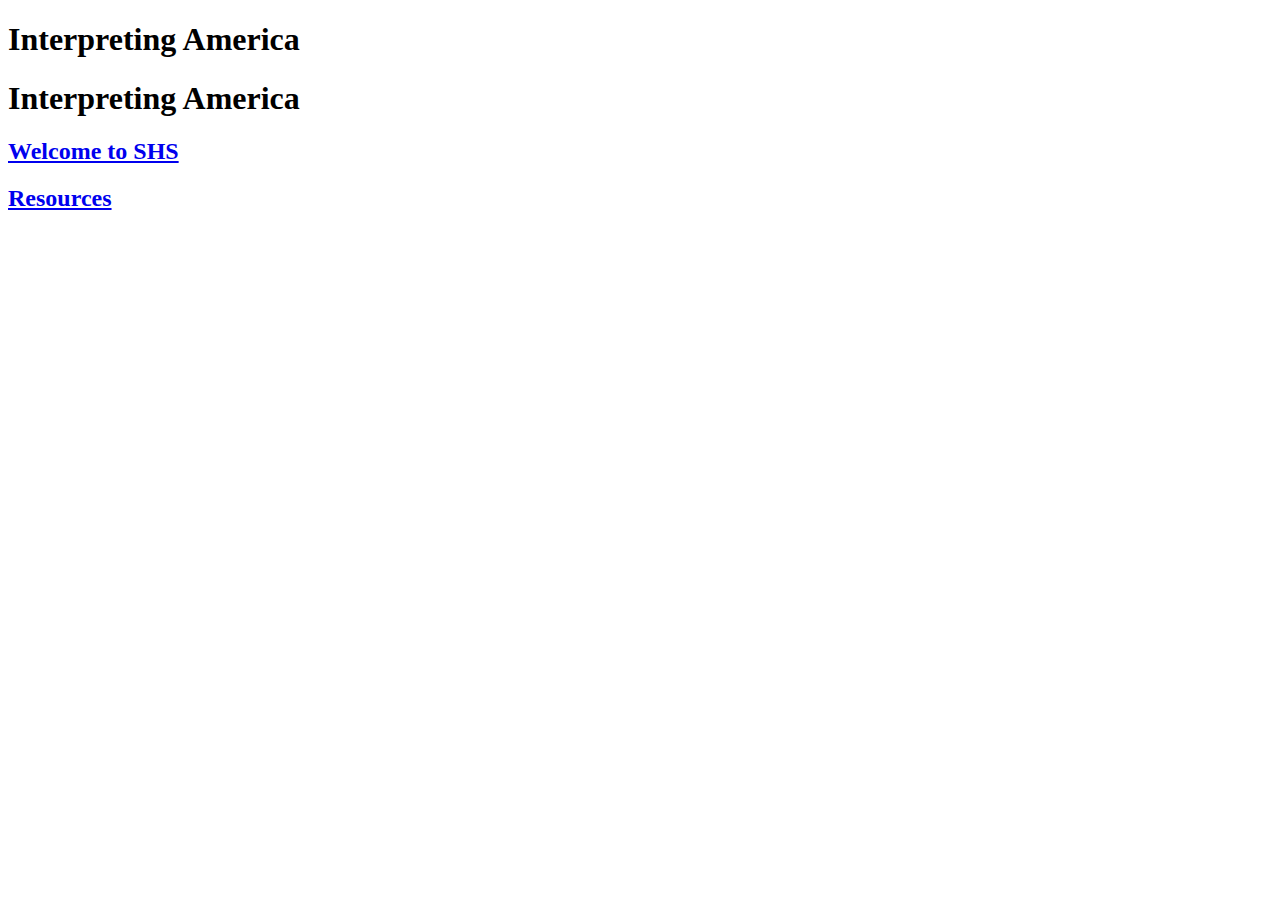
==== Home/home.html @ 862865bf "11/20" ====
<!DOCTYPE html>
<html>
    <head>
        <title>Interpreting America</title>
        <favicon></favicon>
        <link rel="stylesheet" href="style.css">
    </head>

    <body>
        <h1 id="mainTitle">Interpreting America</h1>
        <!--NAVIGATION BAR-->
        <div id="pageHead">
            <h1 id="pageTitle">Interpreting America</h1>
            <div id="navBar">
                <h2><a href="/SHS/shs.html" class="pageLink">Welcome to SHS</a></h2>
                <h2><a href="/Resources/resources.html" class="pageLink">Resources</a></h2>
            </div>
        </div>

    </body>
</html>
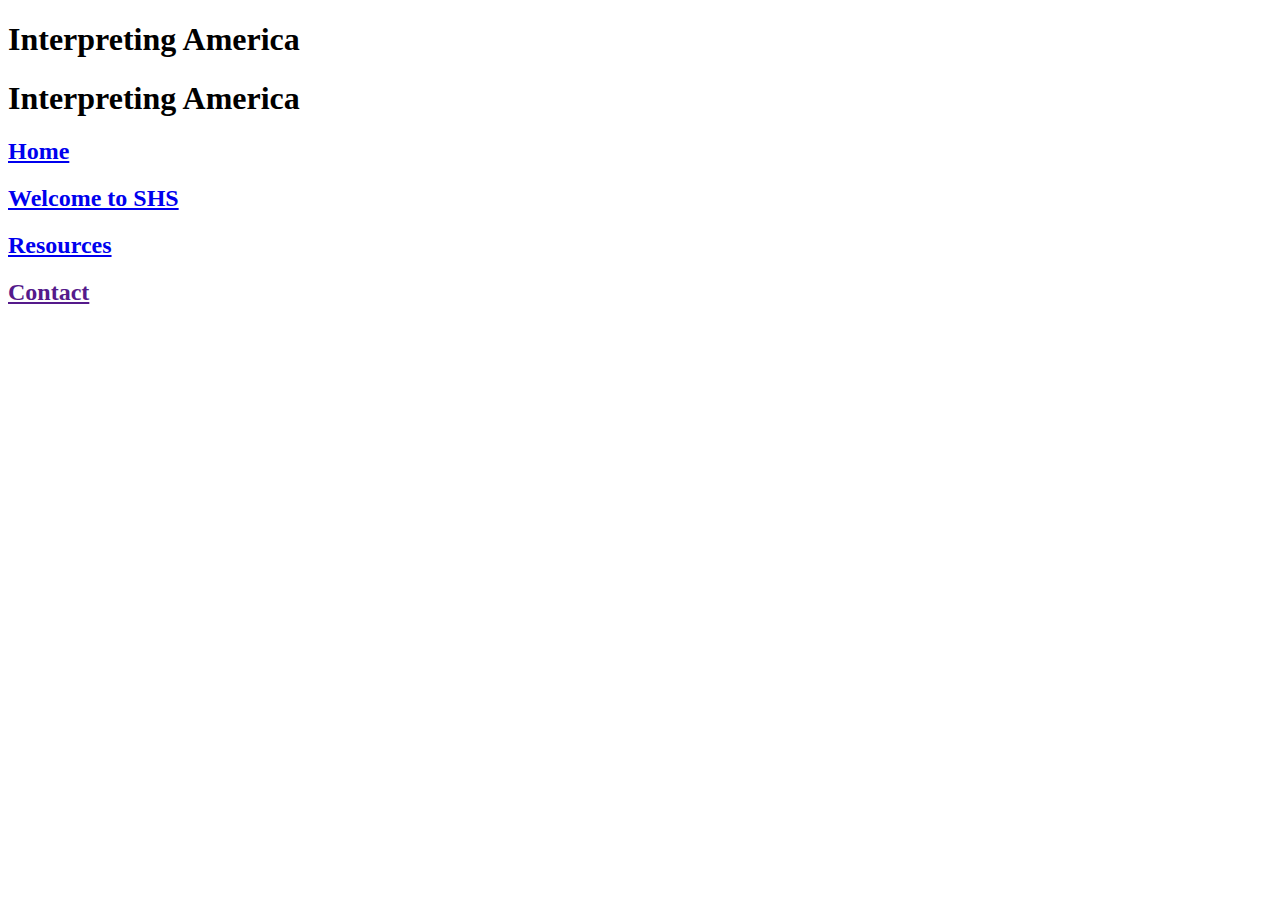
==== commit 84176e8b: "Page setup 1/9" ====
--- a/Home/home.html
+++ b/Home/home.html
@@ -12,8 +12,10 @@
         <div id="pageHead">
             <h1 id="pageTitle">Interpreting America</h1>
             <div id="navBar">
-                <h2><a href="/SHS/shs.html" class="pageLink">Welcome to SHS</a></h2>
+                <h2><a href="/Home/home.html" class="pageLink">Home</a></h2>
+                <h2><a href="shs.html" class="pageLink">Welcome to SHS</a></h2>
                 <h2><a href="/Resources/resources.html" class="pageLink">Resources</a></h2>
+                <h2><a href="" class="pageLink">Contact</a></h2>
             </div>
         </div>
 
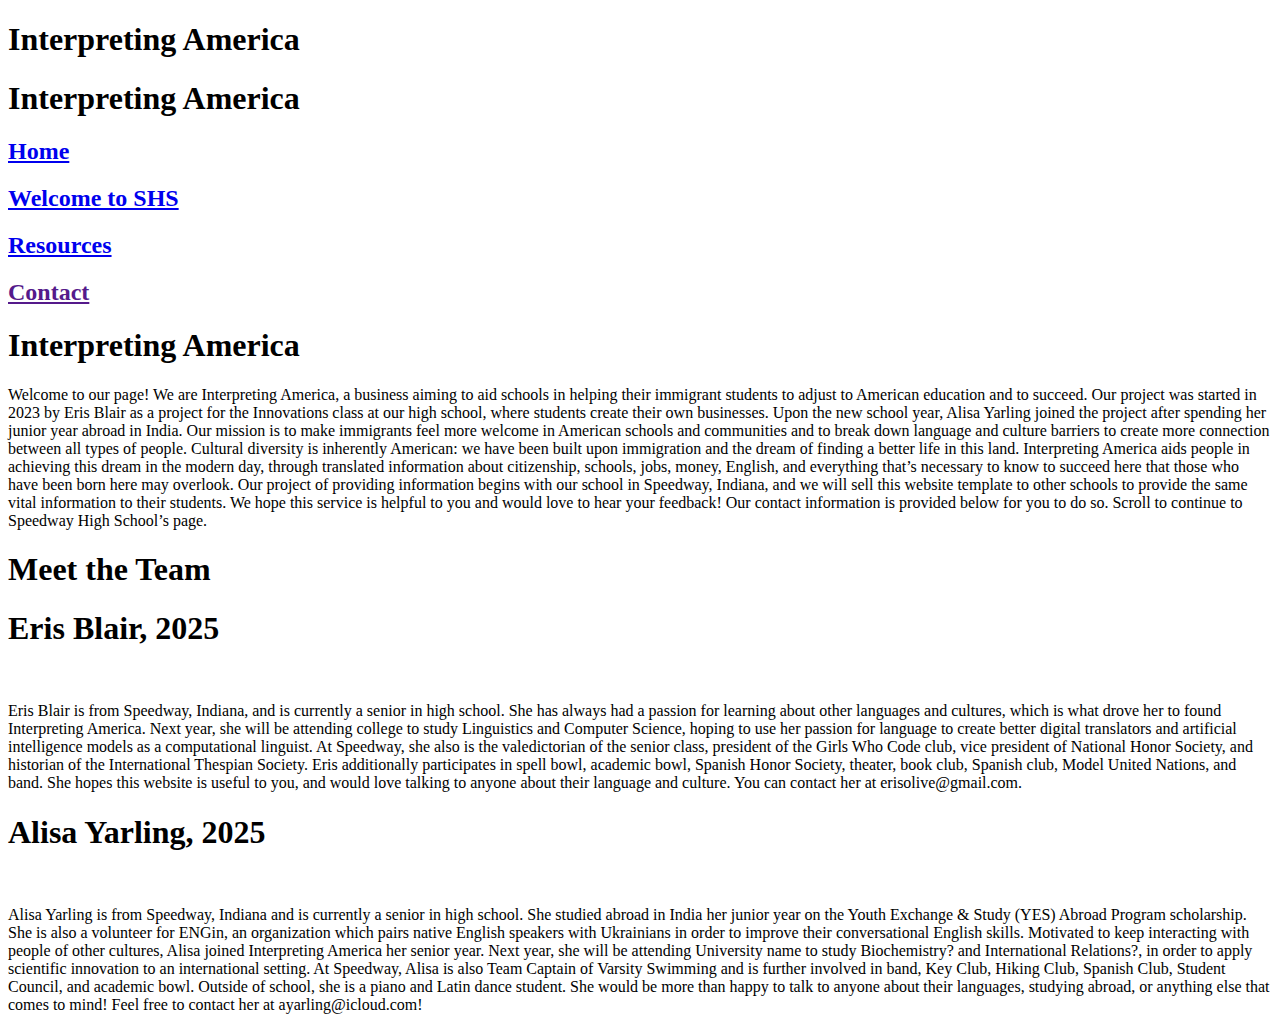
==== commit 6ac4b364: "Bios updated (1/14)" ====
--- a/Home/home.html
+++ b/Home/home.html
@@ -18,6 +18,64 @@
                 <h2><a href="" class="pageLink">Contact</a></h2>
             </div>
         </div>
+        <div>
+            <h1>Interpreting America</h1>
+            <p>Welcome to our page! We are Interpreting America, a business aiming to aid schools 
+                in helping their immigrant students to adjust to American education and to succeed. 
+                Our project was started in 2023 by Eris Blair as a project for the Innovations class 
+                at our high school, where students create their own businesses. Upon the new school 
+                year, Alisa Yarling joined the project after spending her junior year abroad in India.
+                Our mission is to make immigrants feel more welcome in American schools and communities
+                and to break down language and culture barriers to create more connection between all 
+                types of people. Cultural diversity is inherently American: we have been built upon 
+                immigration and the dream of finding a better life in this land. Interpreting America 
+                aids people in achieving this dream in the modern day, through translated information 
+                about citizenship, schools, jobs, money, English, and everything that’s necessary to know
+                to succeed here that those who have been born here may overlook. Our project of providing 
+                information begins with our school in Speedway, Indiana, and we will sell this website 
+                template to other schools to provide the same vital information to their students. We hope
+                this service is helpful to you and would love to hear your feedback! Our contact 
+                information is provided below for you to do so. Scroll to continue to Speedway High School’s page.
+            </p>
+            <h1>Meet the Team</h1>
+            <div id="meetTheTeam">
+                <div id="erisBio">
+                    <h1>Eris Blair, 2025</h1>
+                    <img src="">
+                    <p>
+                        Eris Blair is from Speedway, Indiana, and is currently a senior in high school. 
+                        She has always had a passion for learning about other languages and cultures, which
+                        is what drove her to found Interpreting America. Next year, she will be attending 
+                        college to study Linguistics and Computer Science, hoping to use her passion for 
+                        language to create better digital translators and artificial intelligence models as a 
+                        computational linguist. At Speedway, she also is the valedictorian of the senior class,
+                        president of the Girls Who Code club, vice president of National Honor Society, and 
+                        historian of the International Thespian Society. Eris additionally participates in spell 
+                        bowl, academic bowl, Spanish Honor Society, theater, book club, Spanish club, Model 
+                        United Nations, and band. She hopes this website is useful to you, and would love talking 
+                        to anyone about their language and culture. You can contact her at erisolive@gmail.com.
+                    </p>
+                </div>
+                <div id="alisaBio">
+                    <h1>Alisa Yarling, 2025</h1>
+                    <img src="">
+                    <p>
+                        Alisa Yarling is from Speedway, Indiana and is currently a senior in high school. She 
+                        studied abroad in India her junior year on the Youth Exchange & Study (YES) Abroad Program 
+                        scholarship. She is also a volunteer for ENGin, an organization which pairs native English 
+                        speakers with Ukrainians in order to improve their conversational English skills. Motivated 
+                        to keep interacting with people of other cultures, Alisa joined Interpreting America her 
+                        senior year. Next year, she will be attending University name to study Biochemistry? and 
+                        International Relations?, in order to apply scientific innovation to an international setting. 
+                        At Speedway, Alisa is also Team Captain of Varsity Swimming and is further involved in band, 
+                        Key Club, Hiking Club, Spanish Club, Student Council, and academic bowl. Outside of school, 
+                        she is a piano and Latin dance student. She would be more than happy to talk to anyone about 
+                        their languages, studying abroad, or anything else that comes to mind! Feel free to contact 
+                        her at ayarling@icloud.com!
+                    </p>
+                </div>
+            </div>
+        </div>
 
     </body>
 </html>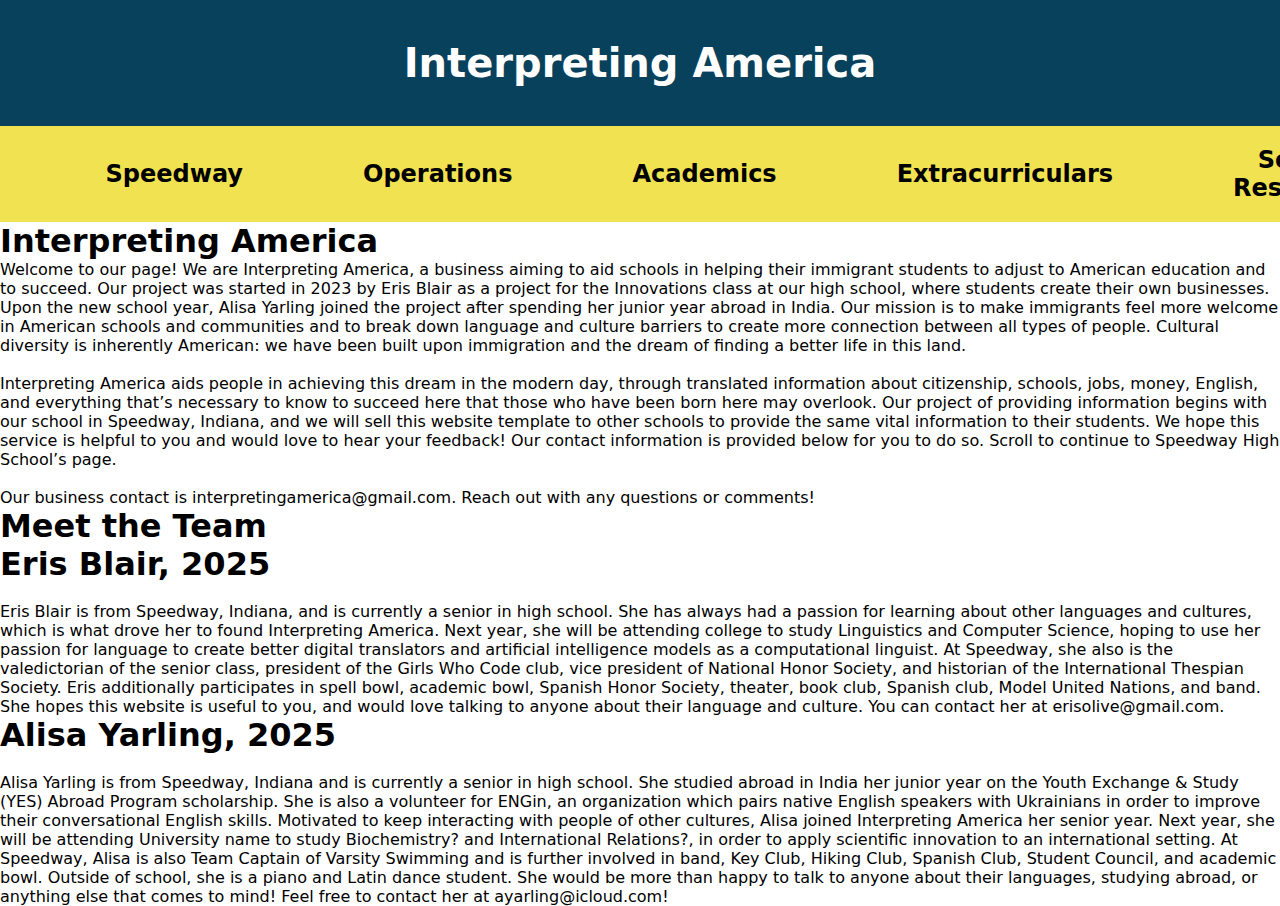
==== commit 1820de05: "2/27" ====
--- a/Home/home.html
+++ b/Home/home.html
@@ -3,19 +3,20 @@
     <head>
         <title>Interpreting America</title>
         <favicon></favicon>
-        <link rel="stylesheet" href="style.css">
+        <link rel="stylesheet" href="home.css">
     </head>
 
     <body>
         <h1 id="mainTitle">Interpreting America</h1>
         <!--NAVIGATION BAR-->
         <div id="pageHead">
-            <h1 id="pageTitle">Interpreting America</h1>
             <div id="navBar">
                 <h2><a href="/Home/home.html" class="pageLink">Home</a></h2>
-                <h2><a href="shs.html" class="pageLink">Welcome to SHS</a></h2>
-                <h2><a href="/Resources/resources.html" class="pageLink">Resources</a></h2>
-                <h2><a href="" class="pageLink">Contact</a></h2>
+                <h2><a href="/SHS/shs.html" class="pageLink">Speedway</a></h2>
+                <h2><a href="/Operations/operations.html" class="pageLink">Operations</a></h2>
+                <h2><a href="/Academics/academics.html" class="pageLink">Academics</a></h2>
+                <h2><a href="/Extracurriculars/extracurriculars.html" class="pageLink">Extracurriculars</a></h2>
+                <h2><a href="/Resources/resources.html" class="pageLink">School Resources</a></h2>
             </div>
         </div>
         <div>
@@ -28,14 +29,16 @@
                 Our mission is to make immigrants feel more welcome in American schools and communities
                 and to break down language and culture barriers to create more connection between all 
                 types of people. Cultural diversity is inherently American: we have been built upon 
-                immigration and the dream of finding a better life in this land. Interpreting America 
-                aids people in achieving this dream in the modern day, through translated information 
+                immigration and the dream of finding a better life in this land. <br><br> 
+                Interpreting America aids people in achieving this dream in the modern day, through translated information 
                 about citizenship, schools, jobs, money, English, and everything that’s necessary to know
                 to succeed here that those who have been born here may overlook. Our project of providing 
                 information begins with our school in Speedway, Indiana, and we will sell this website 
                 template to other schools to provide the same vital information to their students. We hope
                 this service is helpful to you and would love to hear your feedback! Our contact 
-                information is provided below for you to do so. Scroll to continue to Speedway High School’s page.
+                information is provided below for you to do so. Scroll to continue to Speedway High School’s page. <br><br>
+                Our business contact is interpretingamerica@gmail.com. Reach out with any questions or comments!
+
             </p>
             <h1>Meet the Team</h1>
             <div id="meetTheTeam">
--- a/Home/home.css
+++ b/Home/home.css
@@ -0,0 +1,48 @@
+* {
+    font-family:system-ui, -apple-system, BlinkMacSystemFont, 'Segoe UI', Roboto, Oxygen, Ubuntu, Cantarell, 'Open Sans', 'Helvetica Neue', sans-serif;
+    margin: 0px;
+}
+
+h1 {
+    color: black;
+}
+
+#pageHead {
+    background-color: rgb(240, 226, 81) ;
+    width: 100%;
+    text-align: center;
+    padding: 20px 0px;
+}
+
+#pageTitle {
+    font-family: Cookie;
+    font-size: 60px;
+    font-weight: normal;
+}
+
+#navBar {
+    font-family: Piazzolla;
+    text-decoration: normal;
+    display: flex;
+    justify-content: center;
+    align-items: center;
+    gap: 120px;
+}
+
+#mainTitle {
+    color: white;
+    background-color: #08415c;
+    font-size: 40px;
+    text-align: center;
+    padding: 40px;
+}
+
+.pageLink {
+    text-decoration: none;
+    color: black;
+    transition: transform 2s ease-in;
+}
+
+.pageLink:hover {
+    text-decoration: underline;
+}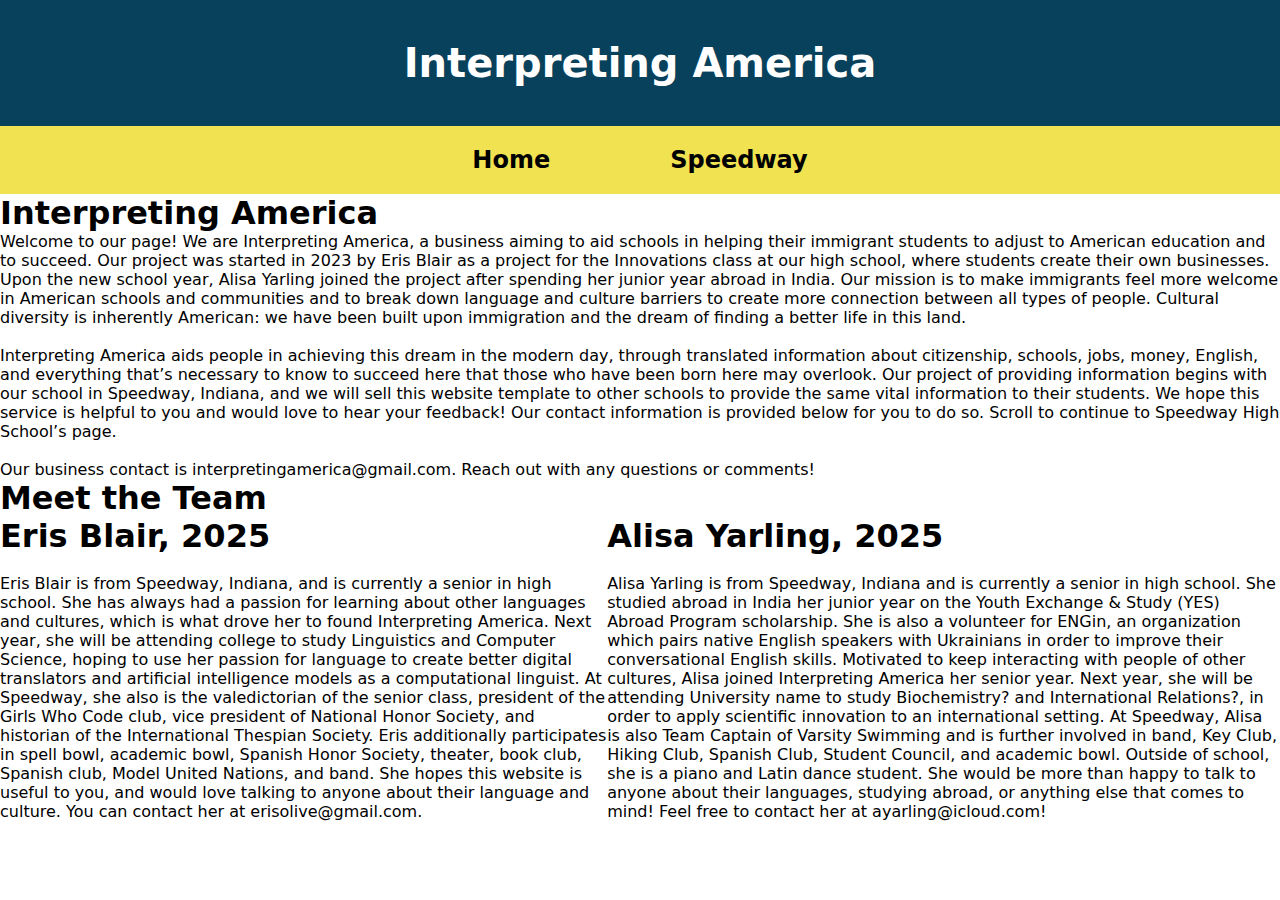
==== commit 69018685: "2/28 - Final setup" ====
--- a/Home/home.html
+++ b/Home/home.html
@@ -13,12 +13,9 @@
             <div id="navBar">
                 <h2><a href="/Home/home.html" class="pageLink">Home</a></h2>
                 <h2><a href="/SHS/shs.html" class="pageLink">Speedway</a></h2>
-                <h2><a href="/Operations/operations.html" class="pageLink">Operations</a></h2>
-                <h2><a href="/Academics/academics.html" class="pageLink">Academics</a></h2>
-                <h2><a href="/Extracurriculars/extracurriculars.html" class="pageLink">Extracurriculars</a></h2>
-                <h2><a href="/Resources/resources.html" class="pageLink">School Resources</a></h2>
             </div>
         </div>
+
         <div>
             <h1>Interpreting America</h1>
             <p>Welcome to our page! We are Interpreting America, a business aiming to aid schools 
@@ -30,13 +27,14 @@
                 and to break down language and culture barriers to create more connection between all 
                 types of people. Cultural diversity is inherently American: we have been built upon 
                 immigration and the dream of finding a better life in this land. <br><br> 
-                Interpreting America aids people in achieving this dream in the modern day, through translated information 
-                about citizenship, schools, jobs, money, English, and everything that’s necessary to know
-                to succeed here that those who have been born here may overlook. Our project of providing 
-                information begins with our school in Speedway, Indiana, and we will sell this website 
-                template to other schools to provide the same vital information to their students. We hope
-                this service is helpful to you and would love to hear your feedback! Our contact 
-                information is provided below for you to do so. Scroll to continue to Speedway High School’s page. <br><br>
+                Interpreting America aids people in achieving this dream in the modern day, through 
+                translated information about citizenship, schools, jobs, money, English, and everything 
+                that’s necessary to know to succeed here that those who have been born here may overlook. 
+                Our project of providing information begins with our school in Speedway, Indiana, and we
+                will sell this website template to other schools to provide the same vital information 
+                to their students. We hope this service is helpful to you and would love to hear your feedback! 
+                Our contact information is provided below for you to do so. Scroll to continue to Speedway 
+                High School’s page. <br><br>
                 Our business contact is interpretingamerica@gmail.com. Reach out with any questions or comments!
 
             </p>
@@ -78,6 +76,8 @@
                     </p>
                 </div>
             </div>
+
+            <!--add button for Speedway page-->
         </div>
 
     </body>
--- a/Home/home.css
+++ b/Home/home.css
@@ -37,6 +37,10 @@
     padding: 40px;
 }
 
+#meetTheTeam {
+    display: flex;
+}
+
 .pageLink {
     text-decoration: none;
     color: black;
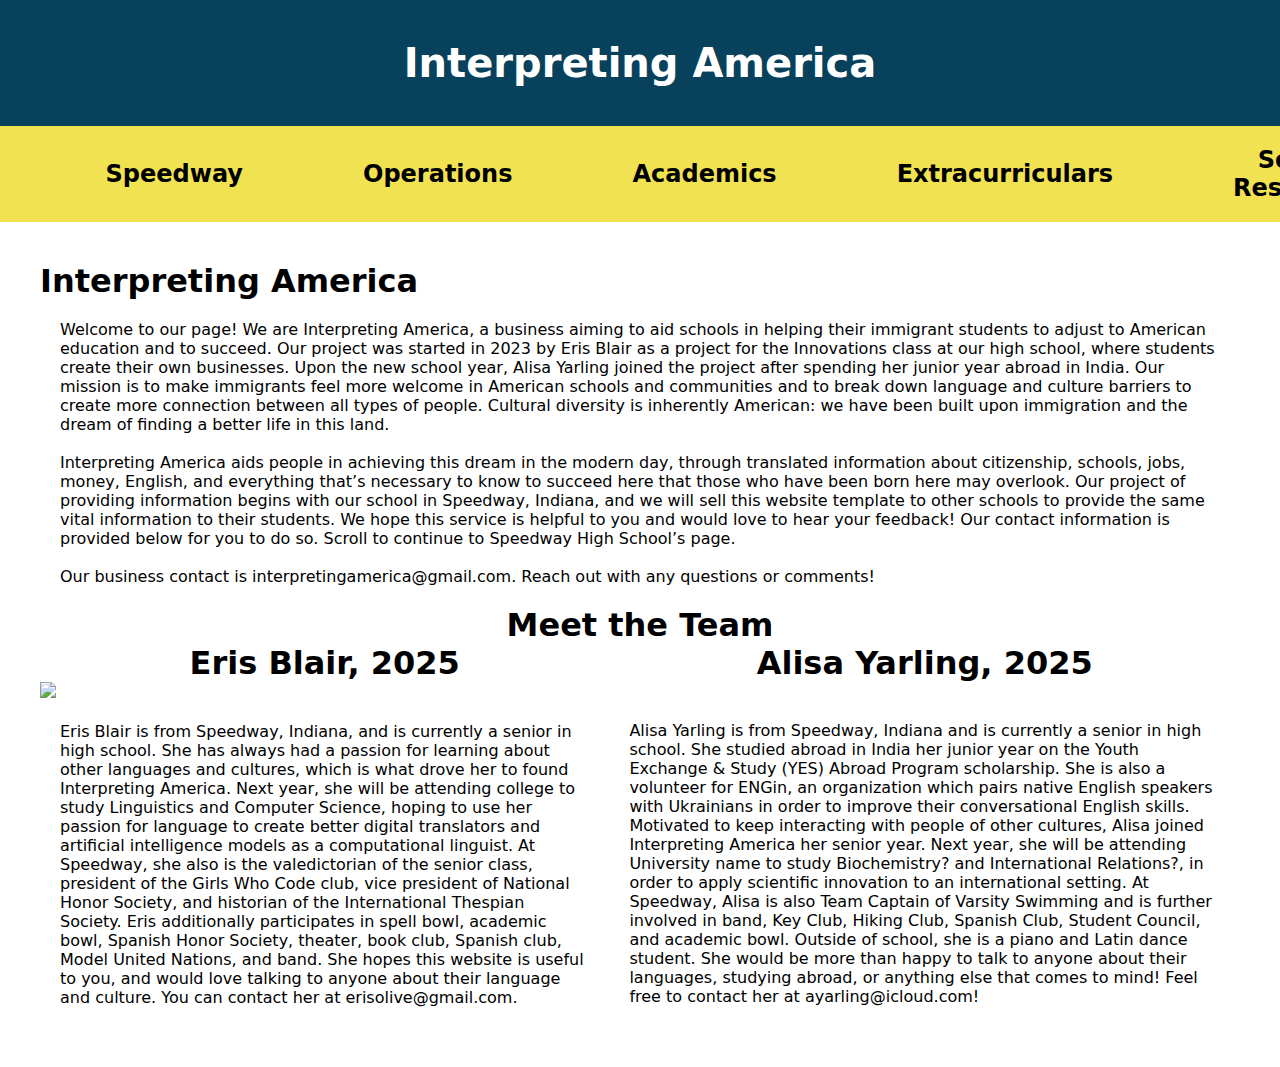
==== commit 5a299dd7: "3/9" ====
--- a/Home/home.html
+++ b/Home/home.html
@@ -13,10 +13,13 @@
             <div id="navBar">
                 <h2><a href="/Home/home.html" class="pageLink">Home</a></h2>
                 <h2><a href="/SHS/shs.html" class="pageLink">Speedway</a></h2>
+                <h2><a href="/Operations/operations.html" class="pageLink">Operations</a></h2>
+                <h2><a href="/Academics/academics.html" class="pageLink">Academics</a></h2>
+                <h2><a href="/Extracurriculars/extracurriculars.html" class="pageLink">Extracurriculars</a></h2>
+                <h2><a href="/Resources/resources.html" class="pageLink">School Resources</a></h2>
             </div>
         </div>
-
-        <div>
+        <div id="pageContent">
             <h1>Interpreting America</h1>
             <p>Welcome to our page! We are Interpreting America, a business aiming to aid schools 
                 in helping their immigrant students to adjust to American education and to succeed. 
@@ -27,22 +30,21 @@
                 and to break down language and culture barriers to create more connection between all 
                 types of people. Cultural diversity is inherently American: we have been built upon 
                 immigration and the dream of finding a better life in this land. <br><br> 
-                Interpreting America aids people in achieving this dream in the modern day, through 
-                translated information about citizenship, schools, jobs, money, English, and everything 
-                that’s necessary to know to succeed here that those who have been born here may overlook. 
-                Our project of providing information begins with our school in Speedway, Indiana, and we
-                will sell this website template to other schools to provide the same vital information 
-                to their students. We hope this service is helpful to you and would love to hear your feedback! 
-                Our contact information is provided below for you to do so. Scroll to continue to Speedway 
-                High School’s page. <br><br>
+                Interpreting America aids people in achieving this dream in the modern day, through translated information 
+                about citizenship, schools, jobs, money, English, and everything that’s necessary to know
+                to succeed here that those who have been born here may overlook. Our project of providing 
+                information begins with our school in Speedway, Indiana, and we will sell this website 
+                template to other schools to provide the same vital information to their students. We hope
+                this service is helpful to you and would love to hear your feedback! Our contact 
+                information is provided below for you to do so. Scroll to continue to Speedway High School’s page. <br><br>
                 Our business contact is interpretingamerica@gmail.com. Reach out with any questions or comments!
 
             </p>
-            <h1>Meet the Team</h1>
+            <center><h1>Meet the Team</h1></center>
             <div id="meetTheTeam">
                 <div id="erisBio">
-                    <h1>Eris Blair, 2025</h1>
-                    <img src="">
+                    <center><h1>Eris Blair, 2025</h1></center>
+                    <img src="/Images/erisHeadshot">
                     <p>
                         Eris Blair is from Speedway, Indiana, and is currently a senior in high school. 
                         She has always had a passion for learning about other languages and cultures, which
@@ -58,7 +60,7 @@
                     </p>
                 </div>
                 <div id="alisaBio">
-                    <h1>Alisa Yarling, 2025</h1>
+                    <center><h1>Alisa Yarling, 2025</h1></center>
                     <img src="">
                     <p>
                         Alisa Yarling is from Speedway, Indiana and is currently a senior in high school. She 
@@ -76,8 +78,6 @@
                     </p>
                 </div>
             </div>
-
-            <!--add button for Speedway page-->
         </div>
 
     </body>
--- a/Home/home.css
+++ b/Home/home.css
@@ -5,6 +5,10 @@
 
 h1 {
     color: black;
+}
+
+p {
+    margin: 20px;
 }
 
 #pageHead {
@@ -37,6 +41,11 @@
     padding: 40px;
 }
 
+#pageContent {
+    margin: 20px;
+    padding: 20px;
+}
+
 #meetTheTeam {
     display: flex;
 }
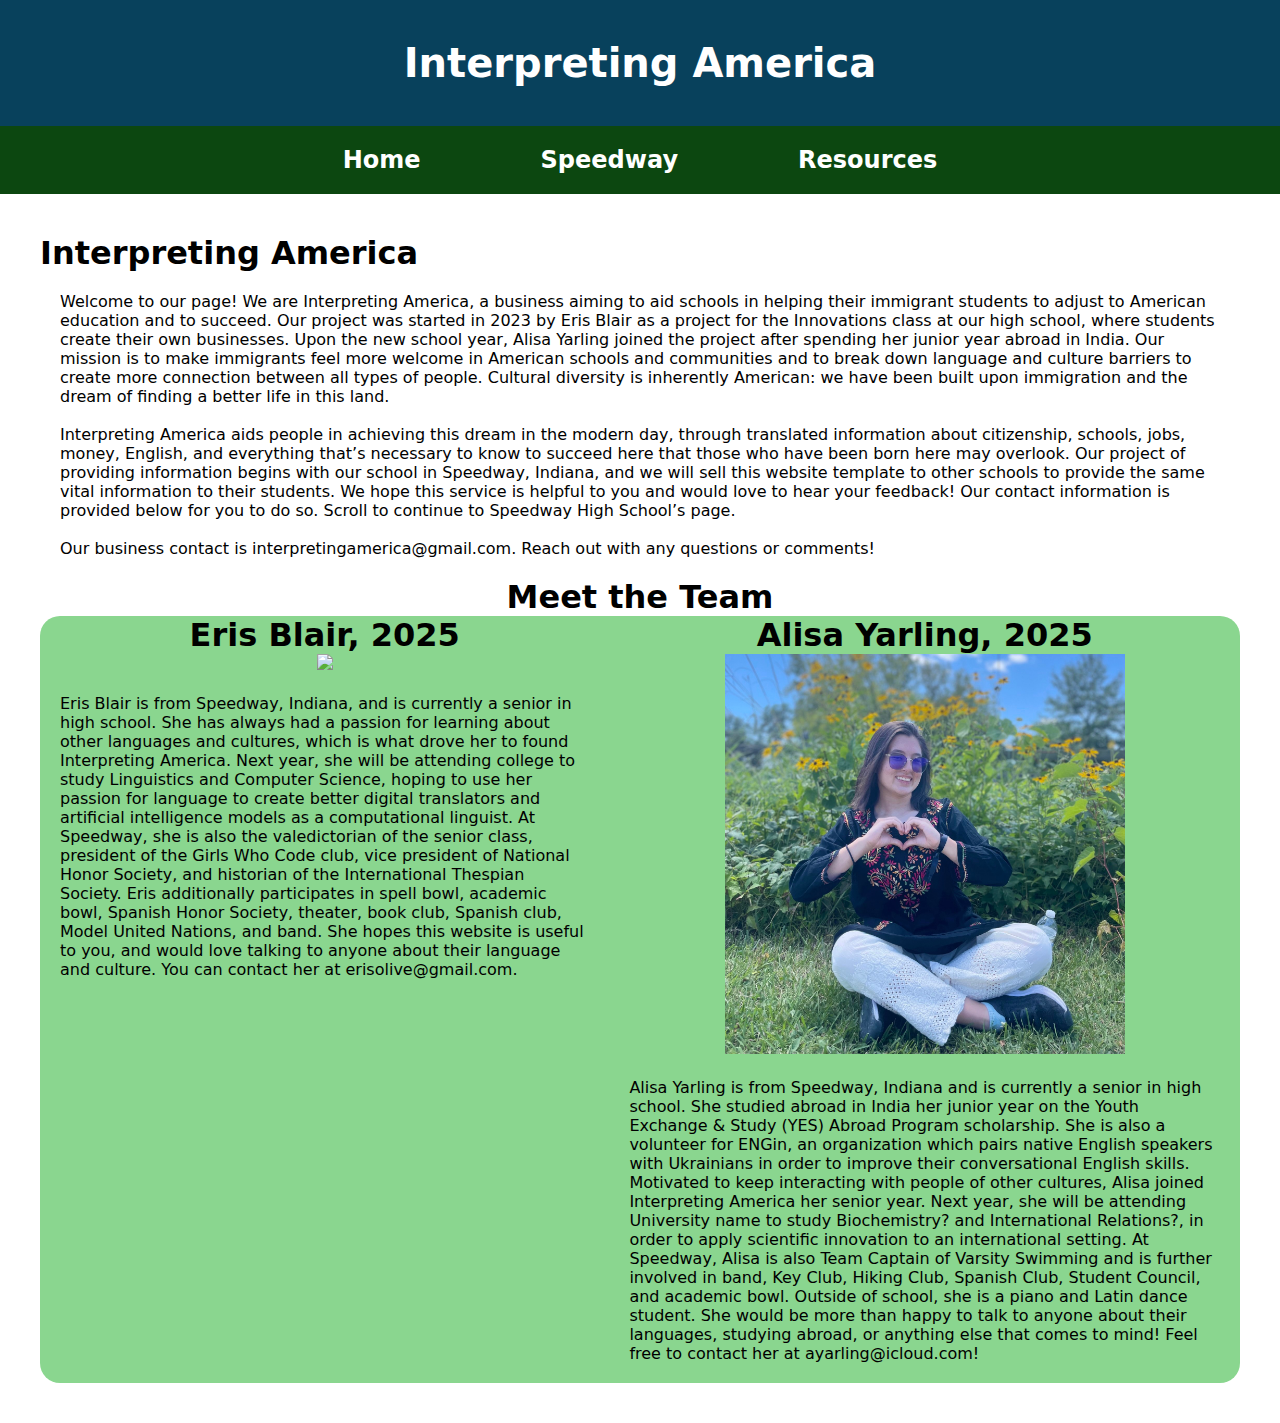
==== commit e7915414: "3/9 Pt. 2" ====
--- a/Home/home.html
+++ b/Home/home.html
@@ -13,10 +13,7 @@
             <div id="navBar">
                 <h2><a href="/Home/home.html" class="pageLink">Home</a></h2>
                 <h2><a href="/SHS/shs.html" class="pageLink">Speedway</a></h2>
-                <h2><a href="/Operations/operations.html" class="pageLink">Operations</a></h2>
-                <h2><a href="/Academics/academics.html" class="pageLink">Academics</a></h2>
-                <h2><a href="/Extracurriculars/extracurriculars.html" class="pageLink">Extracurriculars</a></h2>
-                <h2><a href="/Resources/resources.html" class="pageLink">School Resources</a></h2>
+                <h2><a href="/Resources/resources.html" class="pageLink">Resources</a></h2>
             </div>
         </div>
         <div id="pageContent">
@@ -30,28 +27,29 @@
                 and to break down language and culture barriers to create more connection between all 
                 types of people. Cultural diversity is inherently American: we have been built upon 
                 immigration and the dream of finding a better life in this land. <br><br> 
-                Interpreting America aids people in achieving this dream in the modern day, through translated information 
-                about citizenship, schools, jobs, money, English, and everything that’s necessary to know
-                to succeed here that those who have been born here may overlook. Our project of providing 
-                information begins with our school in Speedway, Indiana, and we will sell this website 
-                template to other schools to provide the same vital information to their students. We hope
-                this service is helpful to you and would love to hear your feedback! Our contact 
-                information is provided below for you to do so. Scroll to continue to Speedway High School’s page. <br><br>
+                Interpreting America aids people in achieving this dream in the modern day, through 
+                translated information about citizenship, schools, jobs, money, English, and everything 
+                that’s necessary to know to succeed here that those who have been born here may overlook. 
+                Our project of providing information begins with our school in Speedway, Indiana, and we
+                will sell this website template to other schools to provide the same vital information 
+                to their students. We hope this service is helpful to you and would love to hear your feedback! 
+                Our contact information is provided below for you to do so. Scroll to continue to Speedway 
+                High School’s page. <br><br>
                 Our business contact is interpretingamerica@gmail.com. Reach out with any questions or comments!
 
             </p>
             <center><h1>Meet the Team</h1></center>
             <div id="meetTheTeam">
                 <div id="erisBio">
-                    <center><h1>Eris Blair, 2025</h1></center>
-                    <img src="/Images/erisHeadshot">
+                    <center><h1>Eris Blair, 2025</h1>
+                    <img src="/Images/erisHeadshot.jpeg" width="400px"></center>
                     <p>
                         Eris Blair is from Speedway, Indiana, and is currently a senior in high school. 
                         She has always had a passion for learning about other languages and cultures, which
                         is what drove her to found Interpreting America. Next year, she will be attending 
                         college to study Linguistics and Computer Science, hoping to use her passion for 
                         language to create better digital translators and artificial intelligence models as a 
-                        computational linguist. At Speedway, she also is the valedictorian of the senior class,
+                        computational linguist. At Speedway, she is also the valedictorian of the senior class,
                         president of the Girls Who Code club, vice president of National Honor Society, and 
                         historian of the International Thespian Society. Eris additionally participates in spell 
                         bowl, academic bowl, Spanish Honor Society, theater, book club, Spanish club, Model 
@@ -60,8 +58,8 @@
                     </p>
                 </div>
                 <div id="alisaBio">
-                    <center><h1>Alisa Yarling, 2025</h1></center>
-                    <img src="">
+                    <center><h1>Alisa Yarling, 2025</h1>
+                    <img src="/Images/alisaHeadshot.jpeg" width="400px"></center>
                     <p>
                         Alisa Yarling is from Speedway, Indiana and is currently a senior in high school. She 
                         studied abroad in India her junior year on the Youth Exchange & Study (YES) Abroad Program 
@@ -78,6 +76,8 @@
                     </p>
                 </div>
             </div>
+
+            <!--add button for Speedway page-->
         </div>
 
     </body>
--- a/Home/home.css
+++ b/Home/home.css
@@ -12,7 +12,7 @@
 }
 
 #pageHead {
-    background-color: rgb(240, 226, 81) ;
+    background-color: rgb(12, 71, 16);
     width: 100%;
     text-align: center;
     padding: 20px 0px;
@@ -48,11 +48,14 @@
 
 #meetTheTeam {
     display: flex;
+    justify-content: center;
+    border-radius: 20px;
+    background-color: rgb(138, 214, 143)
 }
 
 .pageLink {
     text-decoration: none;
-    color: black;
+    color: white;
     transition: transform 2s ease-in;
 }
 
